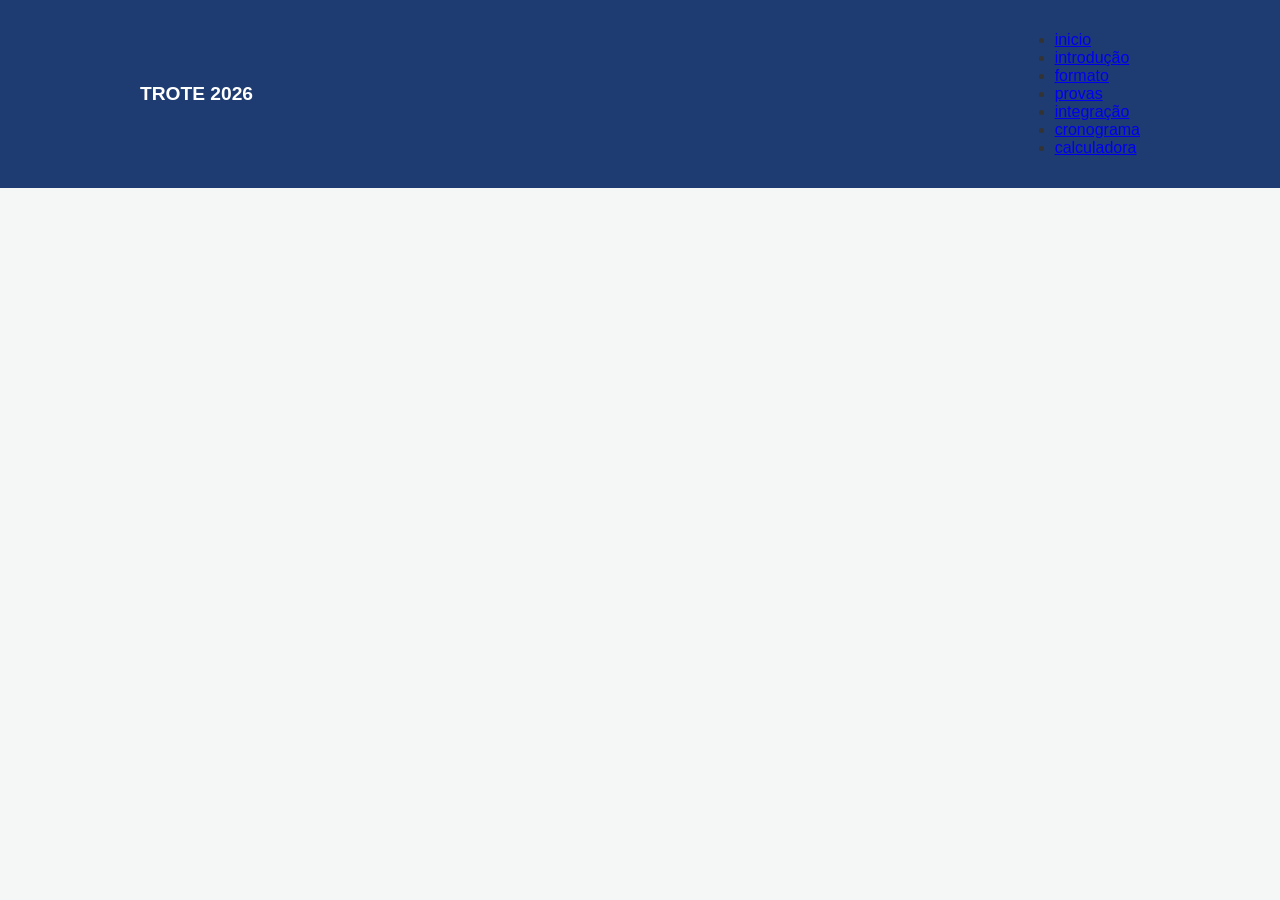
==== index.html @ 51b2cf23 "site do trote ofice" ====
<!DOCTYPE html>
<html lang="en">
<head>
    <meta charset="UTF-8">
    <meta name="viewport" content="width=device-width, initial-scale=1.0">
    <link rel="stylesheet" href="site.css">
    <link rel="stylesheet" href="site.js">
    <title>regulamento trote sólidario</title>
</head>
<body>
    <nav class="menu"><!--menu de navegação-->
        <div class="menu-container">
           <a href="index.html" class="menu-logo">trote 2026</a>
           <ul>
            <li> <a href="index.html">inicio</a></li>
            <li> <a href="introdução.html">introdução</a></li>
            <li> <a href="formato.html">formato</a></li>          
            <li> <a href="provas.html">provas</a></li> 
            <li> <a href="integração.html">integração</a></li>
            <li> <a href="cronograma.html">cronograma</a></li>
            <li> <a href="calculadora.html">calculadora</a></li>

           </ul>
        </div>
     <header>


     </header>
    <main>
       <section>

          </section>

          <section>

          </section>

     </main>
    </nav>

    
</body>
</html>
---- site.css ----
body {
    margin: 0;font-family: 'Segoe UI', Tahoma, Geneva, Verdana, sans-serif;
    background-color: #f4f7f6;color: #333;
}
.menu{
    background-color: #1e3c72;padding: 15px 0;
    position: sticky;/*menu ficar fixo quando rola*/
    top: 0;/*posição 0 posição acima*/
    z-index:1000 ;/*fica sempre acima dos outros conteudos*/
    box-sizing: 0 2px 10px black;

}
.menu-container{
    max-width: 1000px;
    margin: 0 auto;
    display: flex;
    justify-content: space-between;
    align-items: center;
    padding: 0 20px;

}
.menu-logo{
    color: white;
    text-decoration: none;/*link sem estar sublinhado*/
    font-weight: bold;/*negrito*/
    font-size: 1.2rem;/*1.2 *16px*/
    text-transform: uppercase;/*letra maiuscula*/
}
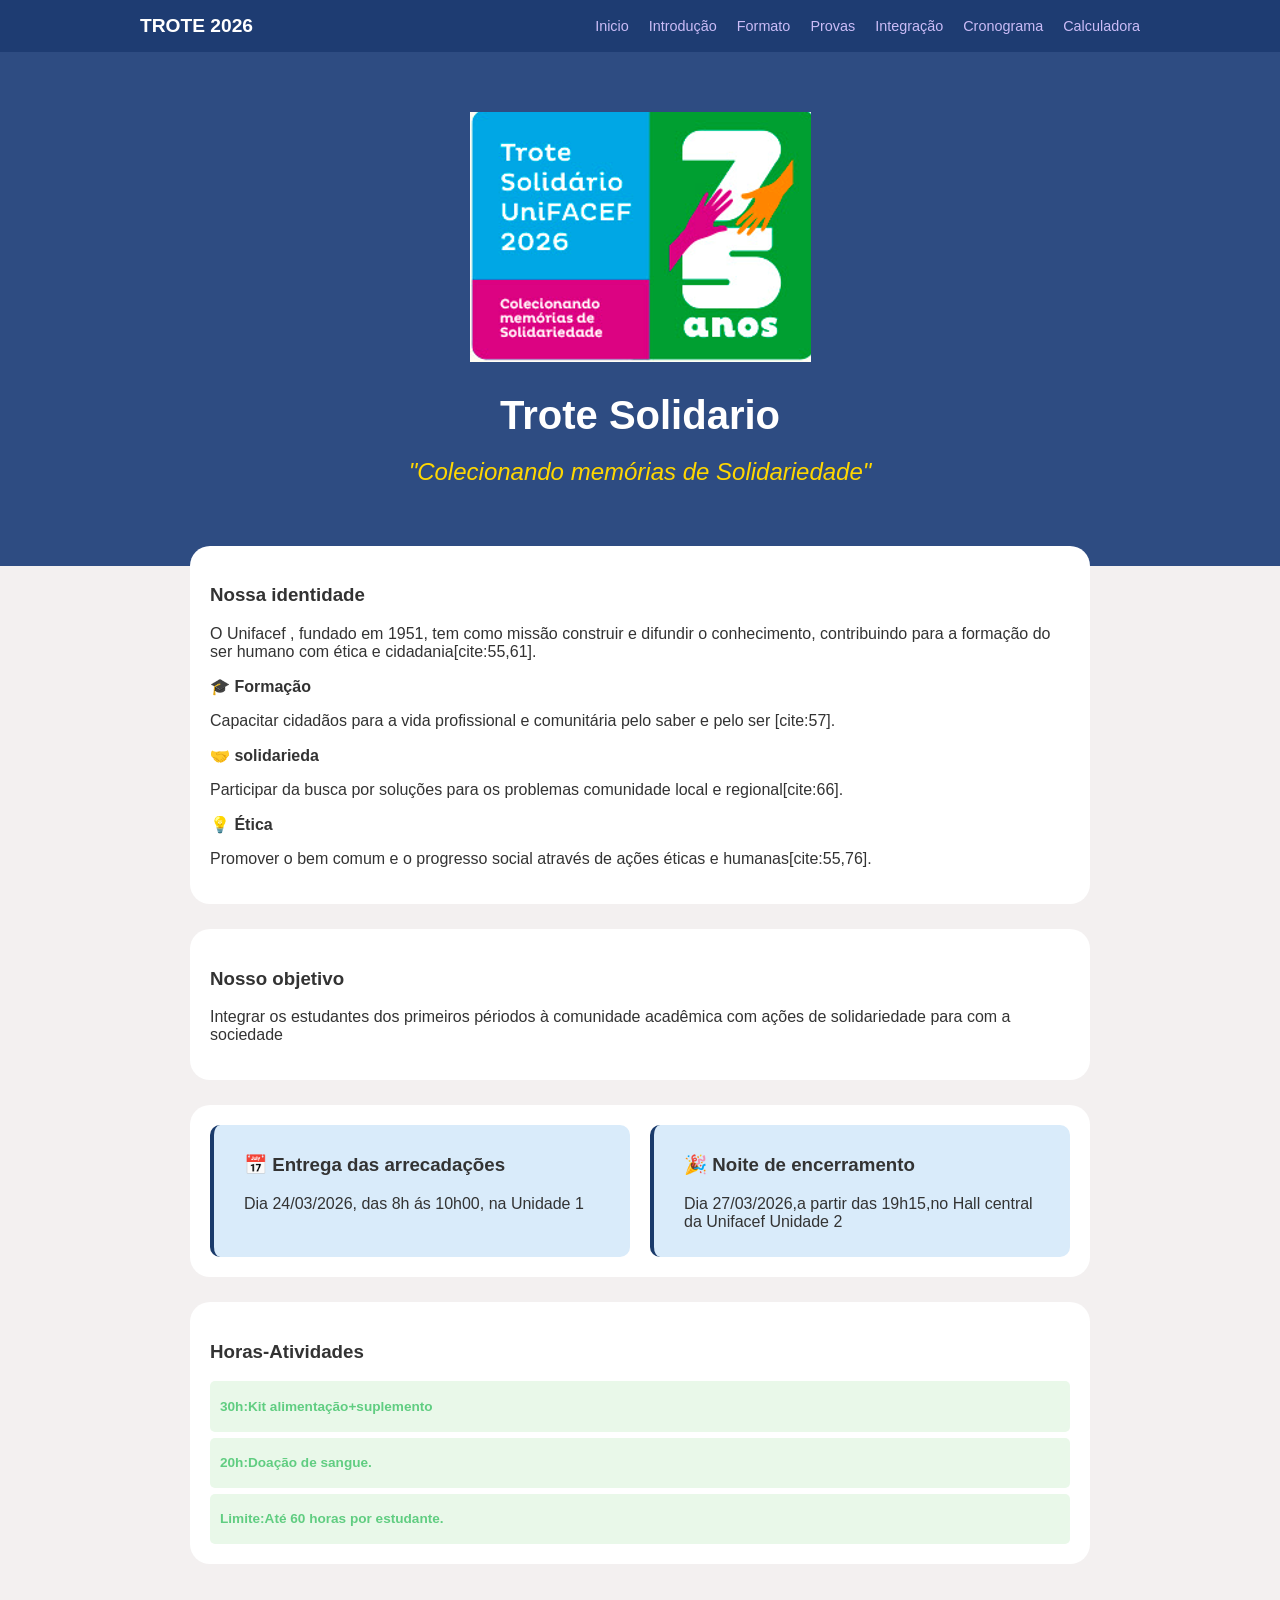
==== commit 41f4785b: "novas mudanças grandes" ====
--- a/index.html
+++ b/index.html
@@ -1,5 +1,5 @@
 <!DOCTYPE html>
-<html lang="en">
+<html lang="pt-br">
 <head>
     <meta charset="UTF-8">
     <meta name="viewport" content="width=device-width, initial-scale=1.0">
@@ -11,32 +11,80 @@
     <nav class="menu"><!--menu de navegação-->
         <div class="menu-container">
            <a href="index.html" class="menu-logo">trote 2026</a>
-           <ul>
-            <li> <a href="index.html">inicio</a></li>
-            <li> <a href="introdução.html">introdução</a></li>
-            <li> <a href="formato.html">formato</a></li>          
-            <li> <a href="provas.html">provas</a></li> 
-            <li> <a href="integração.html">integração</a></li>
-            <li> <a href="cronograma.html">cronograma</a></li>
-            <li> <a href="calculadora.html">calculadora</a></li>
+           <ul class="lista">
+            <li> <a href="index.html">Inicio</a> </li>
+            <li> <a href="introdução.html">Introdução</a> </li>
+            <li> <a href="formato.html">Formato</a> </li>          
+            <li> <a href="provas.html">Provas</a> </li> 
+            <li> <a href="integração.html">Integração</a> </li>
+            <li> <a href="cronograma.html">Cronograma</a> </li>
+            <li> <a href="calculadora.html">Calculadora</a> </li>
 
            </ul>
         </div>
-     <header>
-
-
+    </nav>
+     <header class="cabecalho">
+        <div class="cabecalho-container">
+          <img src="Captura de tela 2026-02-27 174245.png" alt="trote faltou" class="cabecalho-logo">
+          <h1> Trote Solidario</h1>
+          <h2>"Colecionando memórias de Solidariedade"</h2>
+         </div>
      </header>
-    <main>
-       <section>
+    <main class="principal">
+       <section class="missão-valores">
+         <h3> Nossa identidade</h3>
+         <p>O Unifacef , fundado em 1951, tem como missão construir e difundir o conhecimento, contribuindo para a formação do ser humano com ética e cidadania[cite:55,61].</p>
+        <div>
+            <div class="pilar">
+                <strong>&#x1F393 Formação</strong>
+                      <p>Capacitar cidadãos para a vida profissional e comunitária pelo saber e pelo ser [cite:57]. </p>
+            </div>
+            <div class="pilar"> 
+                <strong>&#x1F91D solidarieda</strong>
+                <p>Participar da busca por soluções para os problemas comunidade local e regional[cite:66].</p>
+            </div>
+            <div class="pilar">
+                <strong>&#x1F4A1 Ética </strong>
+                 <p>Promover o bem comum e o progresso social através de ações éticas e humanas[cite:55,76].</p>
+            </div>
+        </div>
 
           </section>
 
-          <section>
+          <section class="nosso-objetivo">
+            <h3>Nosso objetivo</h3>
+             <p>Integrar os estudantes dos primeiros périodos à comunidade acadêmica com ações de solidariedade para com a  sociedade</p>
 
           </section>
+          <section class="datas">
+            <div class="data1">
+                <h3>&#x1F4C5 Entrega das arrecadações</h3>
+                <P>Dia 24/03/2026, das 8h ás 10h00, na Unidade 1</P>
+
+            </div>
+            <div class="data2">
+                <h3>&#x1F389 Noite de encerramento</h3>
+                <p>Dia 27/03/2026,a partir das 19h15,no Hall central da Unifacef Unidade 2</p>
+            </section>
+            <section class="horas">
+                <h3>Horas-Atividades</h3>
+                <DIV class="VERDE">
+                    <div class="v1">
+                    <P><STRONG>30h:</STRONG>Kit alimentação+suplemento</P>
+                    </div>
+                    <div class="v2">
+                    <p><strong>20h:</strong>Doação de sangue.</p>
+                    </div>
+                    <div class="v3">
+                    <p><strong>Limite:</strong>Até 60 horas por estudante.</p>
+                    </div>
+                </DIV>
+
+            </section>
+         
 
      </main>
-    </nav>
+   
 
     
 </body>
--- a/site.css
+++ b/site.css
@@ -1,6 +1,6 @@
 body {
     margin: 0;font-family: 'Segoe UI', Tahoma, Geneva, Verdana, sans-serif;
-    background-color: #f4f7f6;color: #333;
+    background-color:rgb(243, 240, 240);color: #333;
 }
 .menu{
     background-color: #1e3c72;padding: 15px 0;
@@ -26,4 +26,89 @@
     font-size: 1.2rem;/*1.2 *16px*/
     text-transform: uppercase;/*letra maiuscula*/
 }
+.lista {
+    list-style: none; display: flex; gap: 20px;/*espaço entre as palavras*/
+    margin: 0; padding: 0;
 
+}
+.lista a{
+     color: #cbbcf7; text-decoration: none; font-size: 0.9rem;
+     font-weight: 500; transition: color 0.3s; 
+
+}
+.lista a:hover{
+    color: #ffff;
+
+}
+.cabecalho{
+    background-color: #2e4c82; color:white;padding: 60px 20px;
+    text-align: center;
+}
+.cabecalho h1{
+    font-size: 2.5rem;
+    margin-bottom: 5px;
+
+}
+.cabecalho h2{
+    font-weight: 300;
+    font-style: italic;
+    color: #ffd700;
+}
+.principal{
+    max-width: 900px; margin: -40px auto 40px; padding: 20px;display: flex;
+    gap: 25px;flex-direction: column;
+}
+
+.missão-valores{
+    border-radius: 20px; background-color: white; ;margin:0;
+    padding: 20px 20px;width: 40px 40px;
+}
+.nosso-objetivo{
+      border-radius: 20px; background-color: white; ;margin:0;
+    padding: 20px 20px;width: 40px 40px;
+}
+.datas{
+ border-radius: 20px; background-color: white; ;margin: 0;
+    padding: 20px 20px;width: 40px 40px;display: flex;
+    flex-direction: row; gap: 20px;align-items: stretch;
+}
+.data1{
+    background-color: rgb(217, 235, 250);border-radius: 10px;padding: 10px 30px ;
+    border-left: 4px solid #1a3a6b;font-size: 1rem;flex: 1;
+    
+}
+.data2{
+     background-color: rgb(217, 235, 250);border-radius: 10px;padding: 10px 30px ;
+    border-left: 4px solid #1a3a6b;font-size: 1rem;flex: 1;
+}
+.horas{
+border-radius: 20px; background-color: white; ;margin:0;
+    padding: 20px 20px;width: 40px 40px;
+}
+.VERDE{
+    display: flex;
+    flex-direction: column;
+    gap: 6px;
+
+}
+.v1{
+    background-color: rgb(233, 248, 233);border-radius: 5px;  color: #60cd81;
+    font-weight: bold;
+    padding: 4px 10px;
+   font-size: 0.85rem; 
+}
+.v2{
+  background-color: rgb(233, 248, 233);border-radius: 5px;color: #60cd81;
+    font-weight: bold;
+    padding: 4px 10px; 
+    font-size: 0.85rem; 
+}
+.v3{
+    background-color: rgb(233, 248, 233);border-radius: 5px;color: #60cd81;
+    font-weight: bold;
+    padding: 4px 10px;
+    font-size: 0.85rem; 
+}
+
+
+
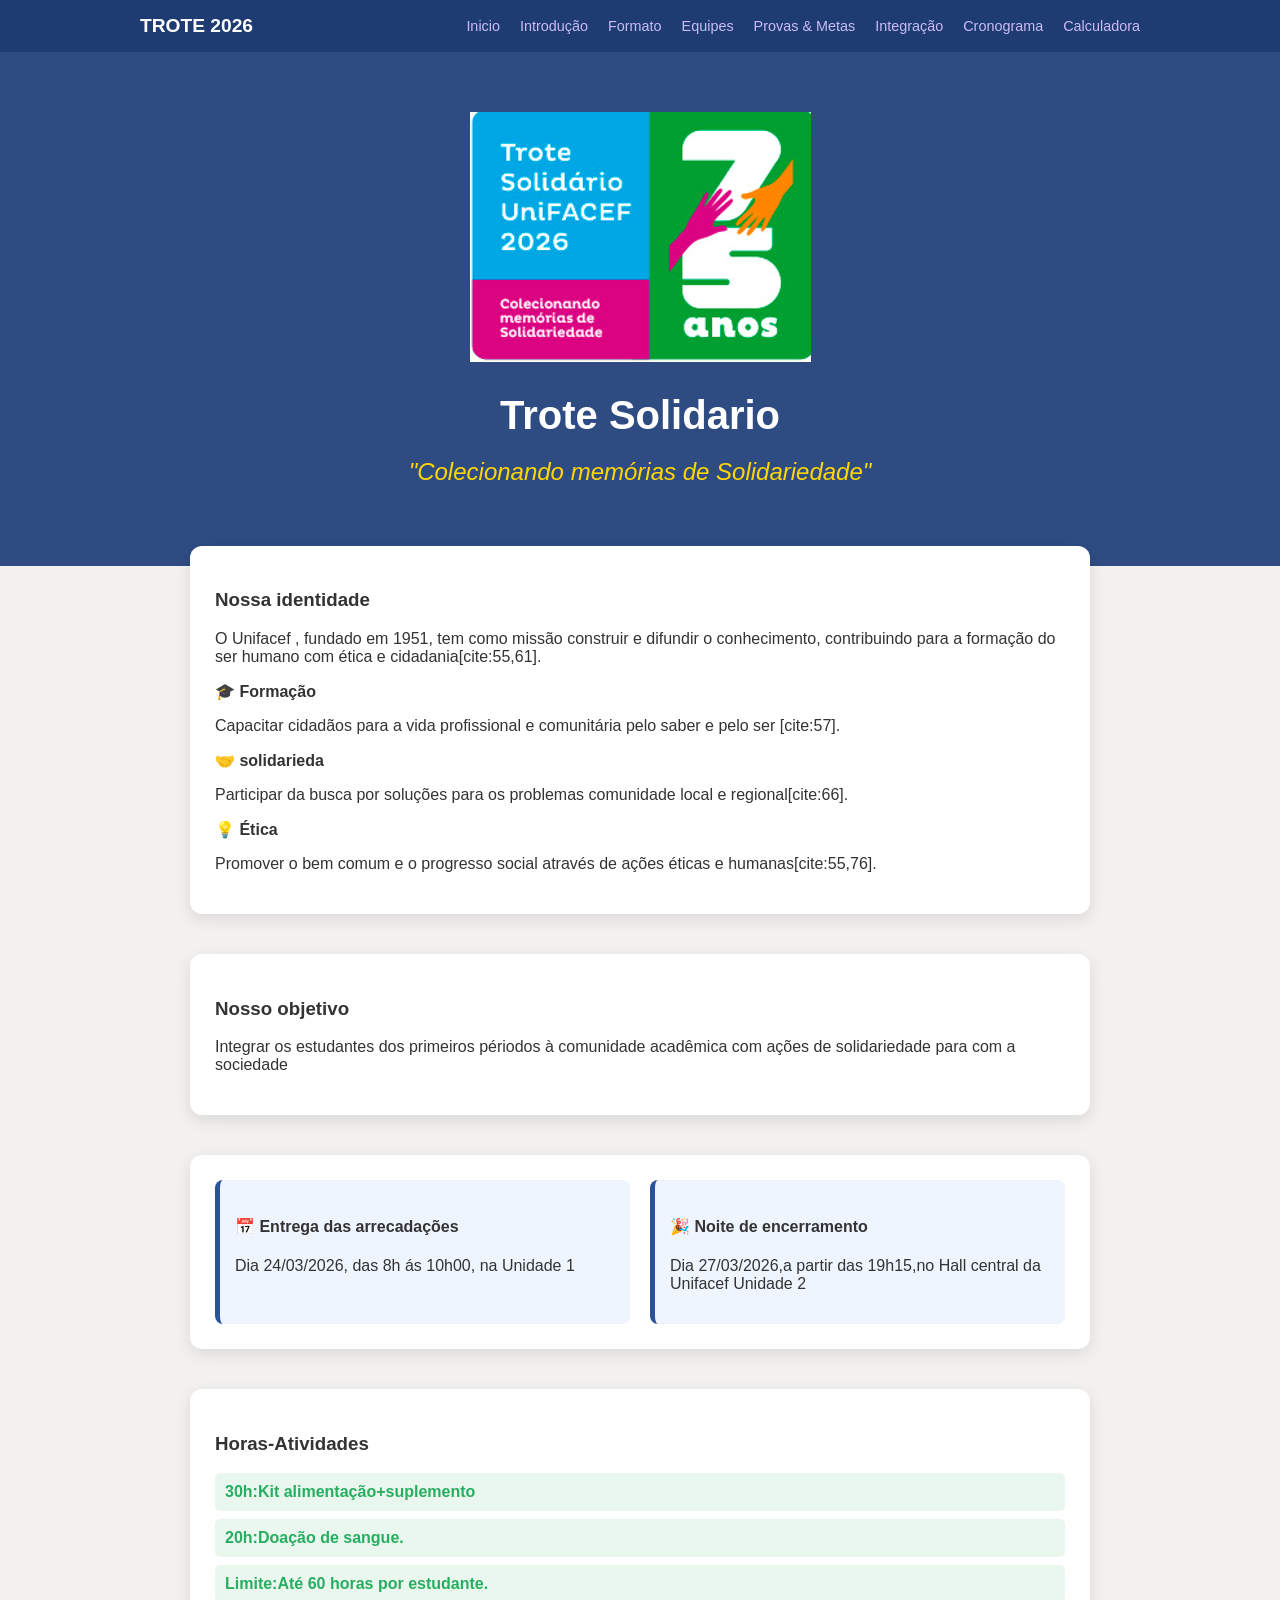
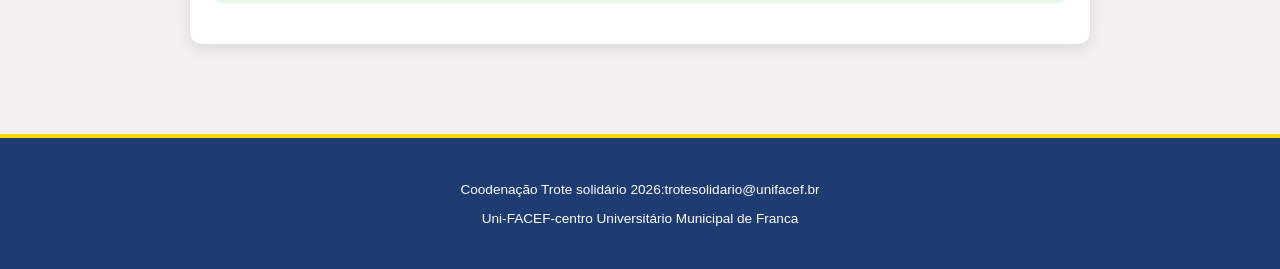
==== commit 46a2b611: "terminado em partes" ====
--- a/index.html
+++ b/index.html
@@ -13,10 +13,11 @@
            <a href="index.html" class="menu-logo">trote 2026</a>
            <ul class="lista">
             <li> <a href="index.html">Inicio</a> </li>
-            <li> <a href="introdução.html">Introdução</a> </li>
-            <li> <a href="formato.html">Formato</a> </li>          
-            <li> <a href="provas.html">Provas</a> </li> 
-            <li> <a href="integração.html">Integração</a> </li>
+            <li> <a href="introducao.html">Introdução</a> </li>
+            <li> <a href="formato.html">Formato</a> </li>
+            <li> <a href="equipes.html">Equipes</a></li>          
+            <li><a href="provas.html">Provas & Metas</a></li> 
+            <li> <a href="integracao.html">Integração</a> </li>
             <li> <a href="cronograma.html">Cronograma</a> </li>
             <li> <a href="calculadora.html">Calculadora</a> </li>
 
@@ -31,7 +32,7 @@
          </div>
      </header>
     <main class="principal">
-       <section class="missão-valores">
+       <section>
          <h3> Nossa identidade</h3>
          <p>O Unifacef , fundado em 1951, tem como missão construir e difundir o conhecimento, contribuindo para a formação do ser humano com ética e cidadania[cite:55,61].</p>
         <div>
@@ -51,40 +52,48 @@
 
           </section>
 
-          <section class="nosso-objetivo">
+          <section>
             <h3>Nosso objetivo</h3>
              <p>Integrar os estudantes dos primeiros périodos à comunidade acadêmica com ações de solidariedade para com a  sociedade</p>
 
           </section>
           <section class="datas">
             <div class="data1">
-                <h3>&#x1F4C5 Entrega das arrecadações</h3>
+                <h4>&#x1F4C5 Entrega das arrecadações</h4>
                 <P>Dia 24/03/2026, das 8h ás 10h00, na Unidade 1</P>
 
             </div>
             <div class="data2">
-                <h3>&#x1F389 Noite de encerramento</h3>
+                <h4>&#x1F389 Noite de encerramento</h4>
                 <p>Dia 27/03/2026,a partir das 19h15,no Hall central da Unifacef Unidade 2</p>
             </section>
             <section class="horas">
                 <h3>Horas-Atividades</h3>
-                <DIV class="VERDE">
-                    <div class="v1">
-                    <P><STRONG>30h:</STRONG>Kit alimentação+suplemento</P>
-                    </div>
-                    <div class="v2">
-                    <p><strong>20h:</strong>Doação de sangue.</p>
-                    </div>
-                    <div class="v3">
-                    <p><strong>Limite:</strong>Até 60 horas por estudante.</p>
-                    </div>
-                </DIV>
+                <ul>
+                    <li><STRONG>30h:</STRONG>Kit alimentação+suplemento</li>
+                    <li><strong>20h:</strong>Doação de sangue.</li>
+                    <li><strong>Limite:</strong>Até 60 horas por estudante.</li>
+                </ul>
+                    
+            
+                    
+                    
+                    
+                    
+                    
+                    
+                    
+                
 
             </section>
          
 
      </main>
-   
+   <footer>
+    <p>Coodenação Trote solidário 2026:trotesolidario@unifacef.br</p>
+    <p>Uni-FACEF-centro Universitário Municipal de Franca</p>
+    
+   </footer>
 
     
 </body>
--- a/site.css
+++ b/site.css
@@ -56,59 +56,239 @@
 }
 .principal{
     max-width: 900px; margin: -40px auto 40px; padding: 20px;display: flex;
-    gap: 25px;flex-direction: column;
-}
-
-.missão-valores{
-    border-radius: 20px; background-color: white; ;margin:0;
-    padding: 20px 20px;width: 40px 40px;
-}
-.nosso-objetivo{
-      border-radius: 20px; background-color: white; ;margin:0;
-    padding: 20px 20px;width: 40px 40px;
-}
+    gap: 20px; flex-direction: column; 
+}
+
+section{
+    background: white;
+    margin-bottom: 20px;
+    padding: 25px;
+    border-radius: 12px;
+    box-shadow: 0 5px 15px rgba(0,0,0,0.1);
+    
+}
+
 .datas{
- border-radius: 20px; background-color: white; ;margin: 0;
-    padding: 20px 20px;width: 40px 40px;display: flex;
-    flex-direction: row; gap: 20px;align-items: stretch;
+ 
+    display: flex;
+    gap: 20px;
 }
 .data1{
-    background-color: rgb(217, 235, 250);border-radius: 10px;padding: 10px 30px ;
-    border-left: 4px solid #1a3a6b;font-size: 1rem;flex: 1;
+   flex: 1; background: #eef5ff; padding: 15px; border-left: 5px solid #2a5298;
+    border-radius: 8px;
     
 }
 .data2{
-     background-color: rgb(217, 235, 250);border-radius: 10px;padding: 10px 30px ;
-    border-left: 4px solid #1a3a6b;font-size: 1rem;flex: 1;
-}
-.horas{
-border-radius: 20px; background-color: white; ;margin:0;
-    padding: 20px 20px;width: 40px 40px;
-}
-.VERDE{
+    flex: 1; background: #eef5ff; padding: 15px; border-left: 5px solid #2a5298;
+    border-radius: 8px;
+}
+.horas ul {
+list-style: none;
+    padding: 0;
+}
+.horas li{
+     background: #e9f7ef; margin: 8px 0; padding: 10px;
+    border-radius: 5px; color: #27ae60; font-weight: bold;
+}
+.texto-introducao p{
+    line-height: 1.6;/*melhora leitura de textos longos*/
+    margin-bottom: 20px;
+    text-align: justify;/*alinhamento justificado esquerda e direita*/
+
+}
+.lista-valores{
+    
+    list-style: none;
+    padding: 0;
+}
+.lista-valores li{
+    background: #eef5ff;
+    padding: 15px;
+    margin-bottom: 10px;
+    border-radius: 8px;
+    border-left: 5px solid #1e3c72;
+}
+table{
+    width: 100%;border-collapse: collapse;margin-top: 20px;
+    background-color: white;
+}
+th,td{
+    padding: 15px;
+    text-align: left;border-bottom: 1px solid #ddd;
+}
+th{
+    background-color: #2a5298;
+}
+tr:hover{
+    background-color: whitesmoke;
+}
+.box-amarela{
+    width: 20px;height: 25px;
+    border-radius: 4px;
+    background: yellow;
+}
+.kit{
+    background-color: rgb(249, 249, 216);
+    padding: 20px;
+    border-radius: 10px;
+    border-style: dashed;
+    border-color: goldenrod;
+}
+.kit ul{
+    list-style: none;
+padding: 0;
+}
+.kit li{
+    font-size: 1.1rem;
+    
+    margin: 10px;
+}
+.titu{
+    color: white;
+}
+.leve{
+    border-left:4px solid rgb(247, 95, 95);
+    background-color: rgb(243, 226, 224);
+}
+.pp{
+    color: rgb(173, 149, 8);
+}
+.corzin{
+    background-color: rgb(253, 247, 232);
+    border-left: 4px solid yellow;
+}
+footer{
+    background-color: #1e3c72;
+    color: white;
+    text-align: center;
+    padding: 30px 20px;
+    margin-top: 50px;
+    font-size: 0.85rem;
+    border-top: 4px solid #ffd700;
+}
+.evento{
+    margin-bottom: 25px;
+    position: relative;
+    
+}
+.evento::before{ /*elemento fantasma*/
+content: '';
+width: 12px;
+height: 12px;
+background: red;
+border-radius: 50%;
+position: absolute;
+left: -28px;
+top: 5px;
+}
+.timeline{
+    border-left: 3px solid #1e3c72;
+    padding-left: 20px;
+    margin-top: 20px;
+}
+.grid-locais {
+    display: flex;
+    gap: 20px;
+
+}
+.unidade{
+    flex: 1;
+    background: #f8f9fa;
+    padding: 15px;
+    border-radius: 8px;
+    border: 1px solid #dee2e6;
+
+}
+.unidade h4{
+    color: #2a5298;
+    margin-top: 0;
+}
+.etapas{
+    display: flex;
+    gap: 20px;
+}
+.tapa{
+    background-color: rgb(213, 235, 242);
+    border-radius: 10px;padding: 25px; border-left: 5px solid #1e3c72;
+    flex: 1;
+}
+.branc{
+    color: white;
+}
+.yello td{
+    border: none;
+}
+.yello td strong{
+    display: flex;
+    align-items: center;
+    gap: 8px;
+    color: rgb(187, 155, 76);
+    
+}
+.yello{
+    border-bottom: 1px solid #ccc;
+}
+.form{
+      background-color: rgb(253, 247, 232);
+    border-left: 4px solid yellow;
+}
+.sep{
+    list-style: none;
+    padding: 0;
+}
+.sep li{
+     background: #eef5ff;
+    padding: 15px;
+    margin-bottom: 10px;
+    border-radius: 8px;
+    border-left: 5px solid #1e3c72;
+}
+.lol{
+    list-style: none;
+    padding: 0;
+}
+.lol li{
+    color: rgb(142, 110, 31);
+}
+.CRAP{
+    color: white;
+}
+.form-goup{
+    margin-bottom: 15px;
     display: flex;
     flex-direction: column;
-    gap: 6px;
-
-}
-.v1{
-    background-color: rgb(233, 248, 233);border-radius: 5px;  color: #60cd81;
+}
+input {
+    padding: 10px;
+    border-radius: 5px;
+    border: 1px solid #ccc;
+    width: 100px;
+}
+button{
+    background-color: #27ae60;
+    color: white;
+    padding: 10px 20px;
+    border: none;
+    border-radius: 5px;
+    cursor: pointer;
     font-weight: bold;
-    padding: 4px 10px;
-   font-size: 0.85rem; 
-}
-.v2{
-  background-color: rgb(233, 248, 233);border-radius: 5px;color: #60cd81;
+}
+.resutado-box {
+    margin-top: 20px;
+    padding: 15px;
+    background-color: #eef5ff;
+    border-left: 5px solid #1e3c72;
     font-weight: bold;
-    padding: 4px 10px; 
-    font-size: 0.85rem; 
-}
-.v3{
-    background-color: rgb(233, 248, 233);border-radius: 5px;color: #60cd81;
-    font-weight: bold;
-    padding: 4px 10px;
-    font-size: 0.85rem; 
-}
-
-
-
+    font-size: 1.2rem;
+}
+
+
+
+   
+
+
+
+
+
+
+
